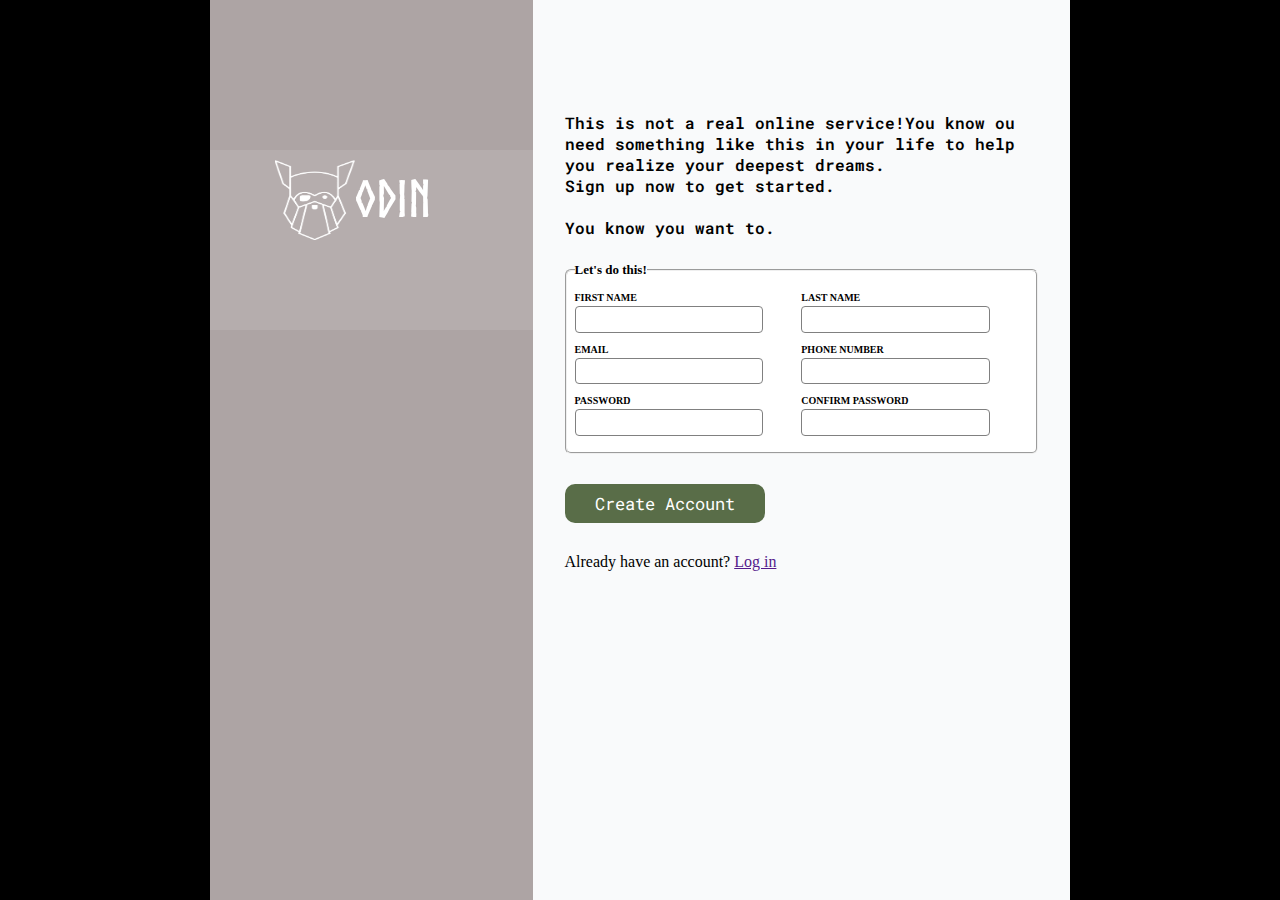
==== signup_form/index.html @ d0f75c7e "Cleaning up the code, pushing the final version" ====
<!DOCTYPE html>
<html lang="en">
<head>
    <meta charset="UTF-8">
    <meta name="viewport" content="width=device-width, initial-scale=1.0">
    <link rel="preconnect" href="https://fonts.googleapis.com">
    <link rel="preconnect" href="https://fonts.gstatic.com" crossorigin>
    <link href="https://fonts.googleapis.com/css2?family=Roboto+Mono:ital,wght@0,100..700;1,100..700&display=swap" rel="stylesheet">
    <link rel="stylesheet" href="style.css">
    <script src="form.js"></script>
    <title>Odin Sign-up</title>
</head>
<body>
    <main class="signup_form">
        <div class="row__1">
            <div class="logo_part">
                <img src="images/logo.png" alt="" class="logo">
                <h1 class="logo_name">ODIN</h1>
            </div>
        </div>
        <div class="row__2">
            <div class="description">
                <p>
                    This is not a real online service!You know ou need something like this in your life to help you realize your deepest dreams.<br>
                    Sign up now to get started.
                </p>
                <br>
                <p>You know you want to.</p>
                <br>
            </div>
            <div class="form">
                <form method="post">
                    <fieldset class="form_signup">
                    <legend>Let's do this!</legend>
                        <div class="form_listing" id="myListing">
                            <ul>
                                <li><label for="first_name_input">FIRST NAME</label></li>
                                <li><input type="text" id="first_name_input" name="first_name"></li>
                            </ul>
                            <ul>
                                <li><label for="last_name_input">LAST NAME</label></li>
                                <li><input type="text" id="last_name_input" name="last_name"></li>
                            </ul>
                            <ul>
                                <li><label for="email_address">EMAIL</label></li>
                                <li><input type="email" id="email_address" name="email"></li>
                            </ul>
                            <ul>
                               <li><label for="phone_number_input">PHONE NUMBER</label></li>
                                <li><input type="text" id="phone_number_input" name="phone_number"></li>
                            </ul>
                            <ul>
                                <li><label for="password_input">PASSWORD</label></li>
                                <li><input type="password" id="password_input" name="password" required></li>
                            </ul>
                            <ul>
                                <li><label for="password_confirmation">CONFIRM PASSWORD</label></li>
                                <li><input type="password" id="password_confirmation" name="confirm_password" required></li>
                            </ul>
                        </div>
                    </fieldset>
                </form>
            </div>
            <button type="submit">Create Account</button>
            <p>Already have an account? <a href="">Log in</a></p>
        </div>
    </main>
</body>
</html>
---- signup_form/style.css ----
* {
    margin: 0;
    padding: 0;
    box-sizing: border-box;
}
@font-face {
    font-family: myFirstFont;
    src: url(fonts/Norse-Bold.otf);
}
body {
    background-color: black;
}

.signup_form {
    background-color: #ada4a4;
    height: 100vh;
    margin: 0 210px;
    display: grid;
    grid-template-columns: 1.2fr 2fr;
}
.logo {
    width: 80px;
    height: 80px;
    margin-left: 20%;
    margin-top: 3%;

}
.logo_name {
    color: #ffffff;
    font-size: 50px;
    font-family: myFirstFont, sans-serif;
    margin-top: 7%;
    text-align: center;
}
.logo_part {
    background-color: rgba(255, 255, 255, 0.1);
    margin-top: 150px;
    height: 20%;
    width: 100%;
    display: flex;
   
}
.row__1 {
    background-image: url(https://images.unsplash.com/photo-1536837289209-12ad2b8b43bf?q=80&w=1374&auto=format&fit=crop&ixlib=rb-4.0.3&ixid=M3wxMjA3fDB8MHxwaG90by1wYWdlfHx8fGVufDB8fHx8fA%3D%3D);
}
.row__2 {
    background-color: #F9FAFB;
    padding: 2rem;
    word-wrap: break-word;
}
.row__2 .description {
    margin-top: 80px;
    font-weight: 600;
    font-family: "Roboto Mono", monospace;
    font-optical-sizing: auto;
}
form li {
    list-style: none;
}
input {
    border: 1px solid gray;
    border-radius: 4px;
    padding: 0.3rem;
    outline: none;
}
ul li label {
    font-weight: 600;
}
.form {
    font-size: 10px;
    line-height: 1.7;
}
fieldset {
    background-color: #ffffff;
    padding: 0.5rem;
    border-radius: 6px;
}
.form_listing {
    display: grid;
    grid-template-columns: 1fr 1fr;
}
.form_listing ul {
    margin-bottom: 8px;
}
.form legend {
    font-size: 13px;
    font-weight: 900;
}
button {
    font-size: 17px;
    font-family: "Roboto Mono", monospace;
    width: 200px;
    margin-top: 30px;
    margin-bottom: 30px;
    padding: 8px;
    background-color: #596D48;
    color: #ffffff;
    border-radius: 10px;
    border: none;
}
button:hover {
    background-color: #368C5B;
}
input:focus {
    border: 2px solid blue;
}
input:required:focus {
    border: 2px solid tomato;
}
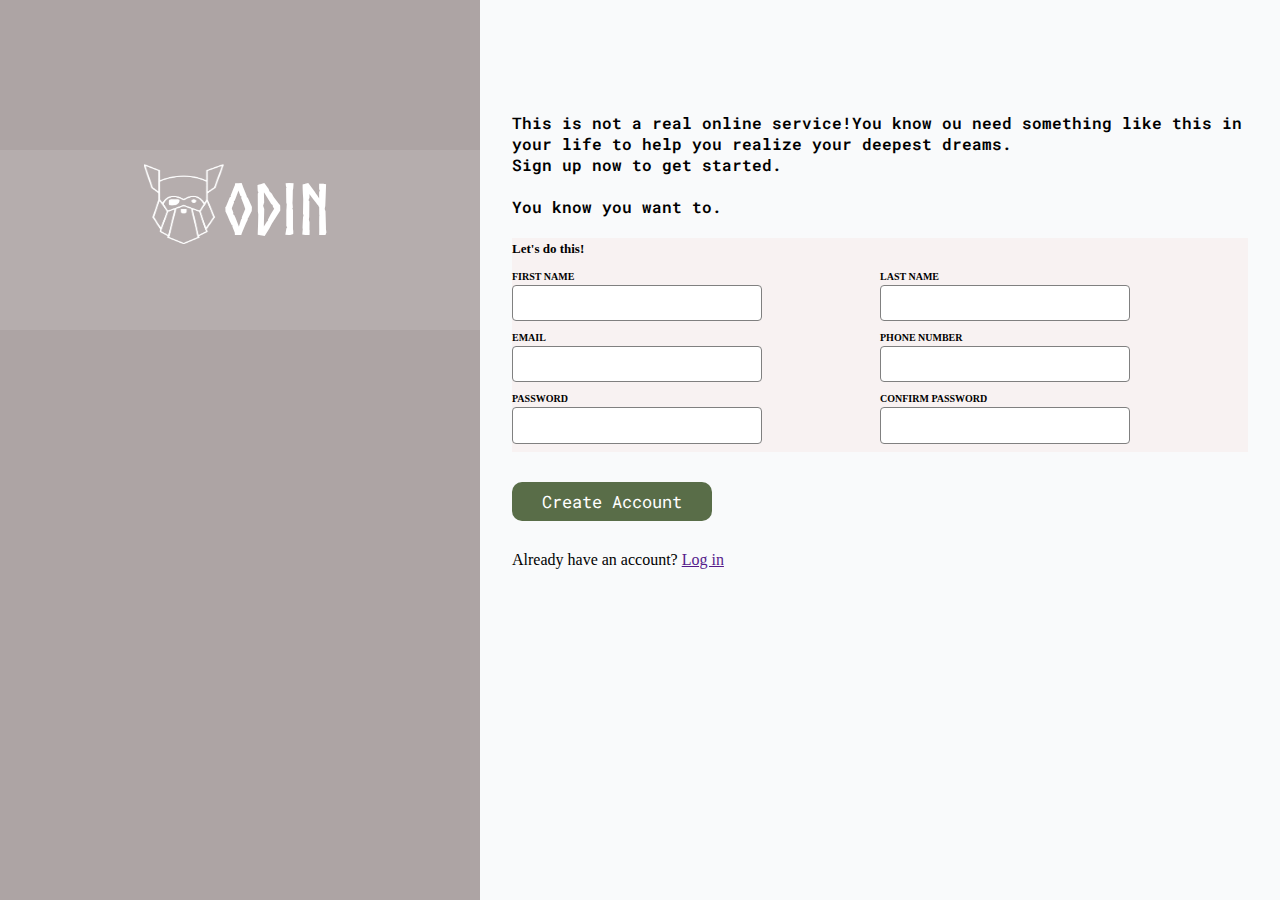
==== commit 5fcc4432: "Layout update to cover the whole viewport width" ====
--- a/signup_form/index.html
+++ b/signup_form/index.html
@@ -29,39 +29,37 @@
                 <br>
             </div>
             <div class="form">
-                <form method="post">
-                    <fieldset class="form_signup">
+                <form method="post" class="form_signup">
                     <legend>Let's do this!</legend>
-                        <div class="form_listing" id="myListing">
-                            <ul>
-                                <li><label for="first_name_input">FIRST NAME</label></li>
-                                <li><input type="text" id="first_name_input" name="first_name"></li>
-                            </ul>
-                            <ul>
-                                <li><label for="last_name_input">LAST NAME</label></li>
-                                <li><input type="text" id="last_name_input" name="last_name"></li>
-                            </ul>
-                            <ul>
-                                <li><label for="email_address">EMAIL</label></li>
-                                <li><input type="email" id="email_address" name="email"></li>
-                            </ul>
-                            <ul>
-                               <li><label for="phone_number_input">PHONE NUMBER</label></li>
-                                <li><input type="text" id="phone_number_input" name="phone_number"></li>
-                            </ul>
-                            <ul>
-                                <li><label for="password_input">PASSWORD</label></li>
-                                <li><input type="password" id="password_input" name="password" required></li>
-                            </ul>
-                            <ul>
-                                <li><label for="password_confirmation">CONFIRM PASSWORD</label></li>
-                                <li><input type="password" id="password_confirmation" name="confirm_password" required></li>
-                            </ul>
-                        </div>
-                    </fieldset>
+                    <div class="form_listing" id="myListing">
+                        <ul>
+                            <li><label for="first_name_input">FIRST NAME</label></li>
+                            <li><input type="text" id="first_name_input" name="first_name"></li>
+                        </ul>
+                        <ul>
+                            <li><label for="last_name_input">LAST NAME</label></li>
+                            <li><input type="text" id="last_name_input" name="last_name"></li>
+                        </ul>
+                        <ul>
+                            <li><label for="email_address">EMAIL</label></li>
+                            <li><input type="email" id="email_address" name="email"></li>
+                        </ul>
+                        <ul>
+                            <li><label for="phone_number_input">PHONE NUMBER</label></li>
+                            <li><input type="text" id="phone_number_input" name="phone_number"></li>
+                        </ul>
+                        <ul>
+                            <li><label for="password_input">PASSWORD</label></li>
+                            <li><input type="password" id="password_input" name="password" required></li>
+                        </ul>
+                        <ul>
+                            <li><label for="password_confirmation">CONFIRM PASSWORD</label></li>
+                            <li><input type="password" id="password_confirmation" name="confirm_password" required></li>
+                        </ul>
+                    </div>
                 </form>
             </div>
-            <button type="submit">Create Account</button>
+            <button type="submitButton">Create Account</button>
             <p>Already have an account? <a href="">Log in</a></p>
         </div>
     </main>
--- a/signup_form/style.css
+++ b/signup_form/style.css
@@ -14,22 +14,22 @@
 .signup_form {
     background-color: #ada4a4;
     height: 100vh;
-    margin: 0 210px;
+    /* margin: 0 120px; */
     display: grid;
     grid-template-columns: 1.2fr 2fr;
 }
 .logo {
     width: 80px;
     height: 80px;
-    margin-left: 20%;
+    margin-left: 30%;
     margin-top: 3%;
 
 }
 .logo_name {
     color: #ffffff;
-    font-size: 50px;
+    font-size: 70px;
     font-family: myFirstFont, sans-serif;
-    margin-top: 7%;
+    margin-top: 5%;
     text-align: center;
 }
 .logo_part {
@@ -58,15 +58,17 @@
     list-style: none;
 }
 input {
+    width: 250px;
     border: 1px solid gray;
     border-radius: 4px;
-    padding: 0.3rem;
+    padding: 0.6rem;
     outline: none;
 }
 ul li label {
     font-weight: 600;
 }
 .form {
+    background-color: #f8f2f2;
     font-size: 10px;
     line-height: 1.7;
 }
@@ -85,6 +87,7 @@
 .form legend {
     font-size: 13px;
     font-weight: 900;
+    margin-bottom: 8px;
 }
 button {
     font-size: 17px;
